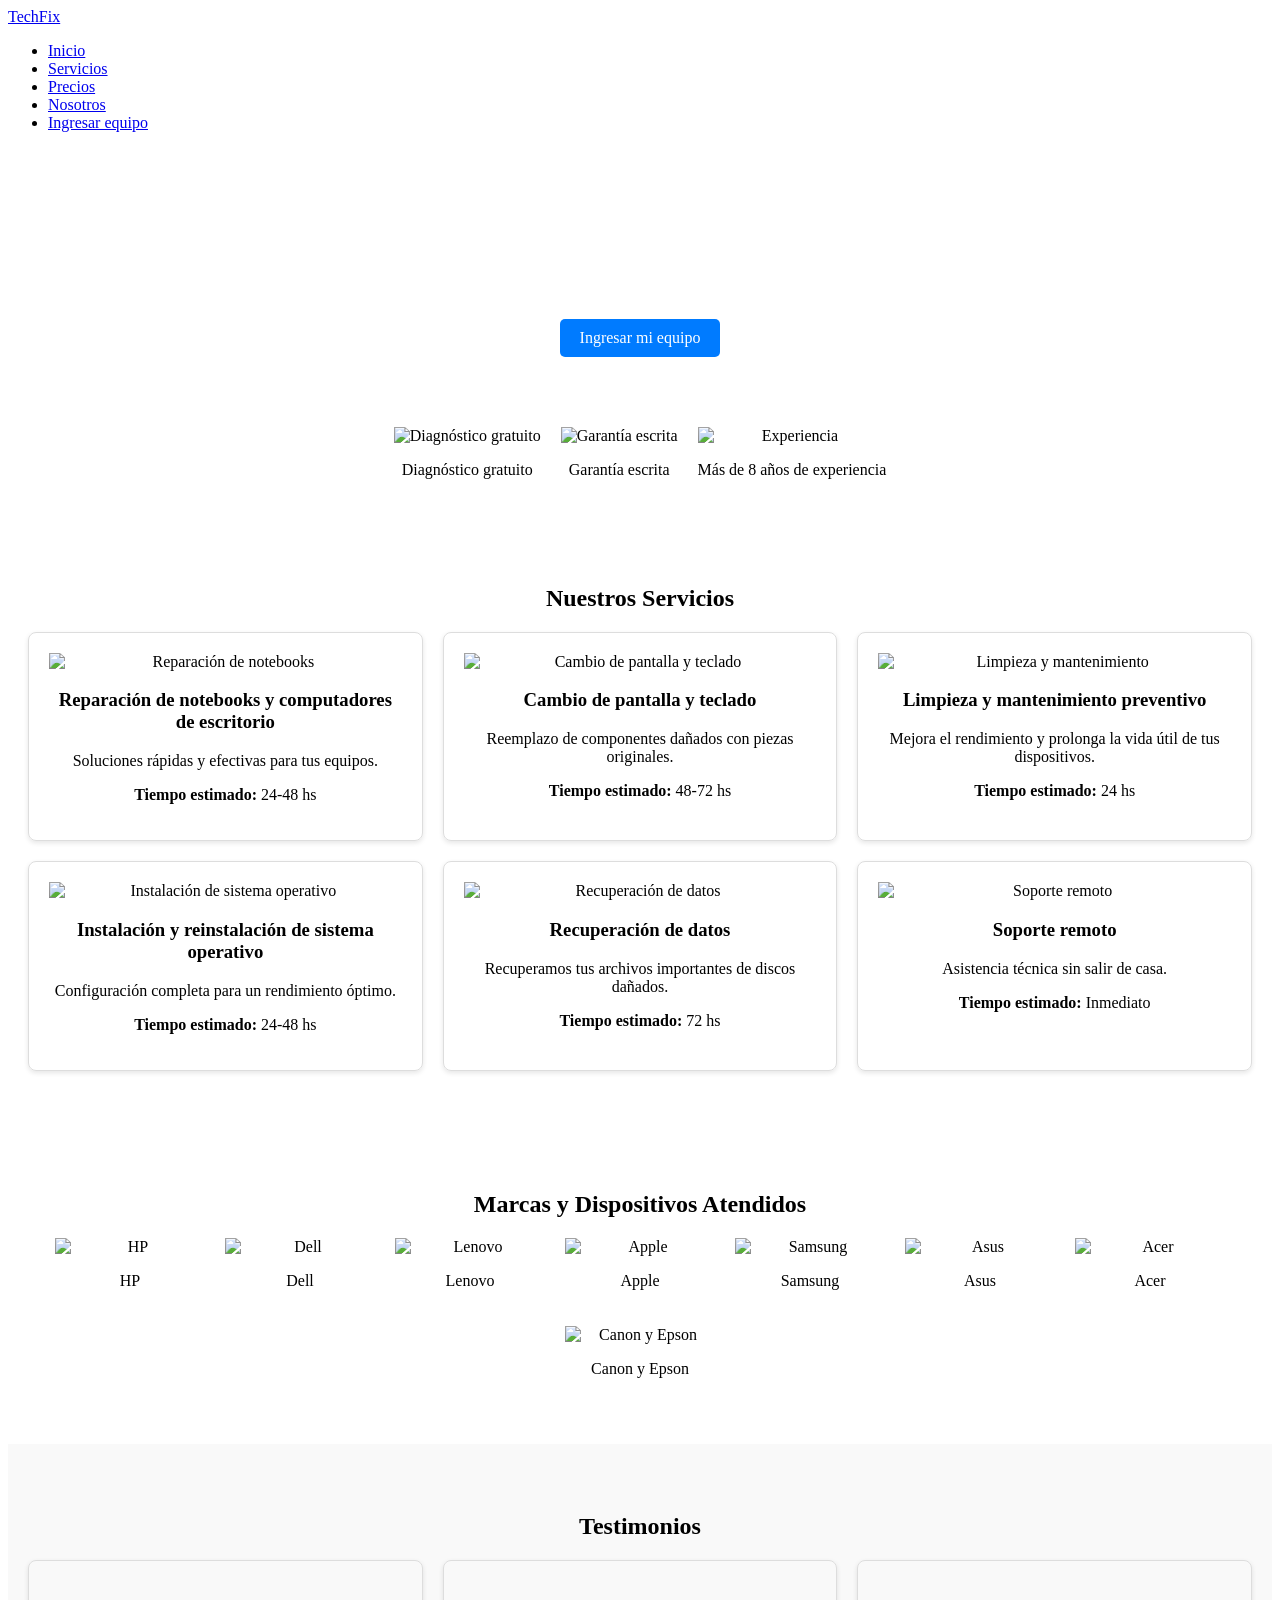
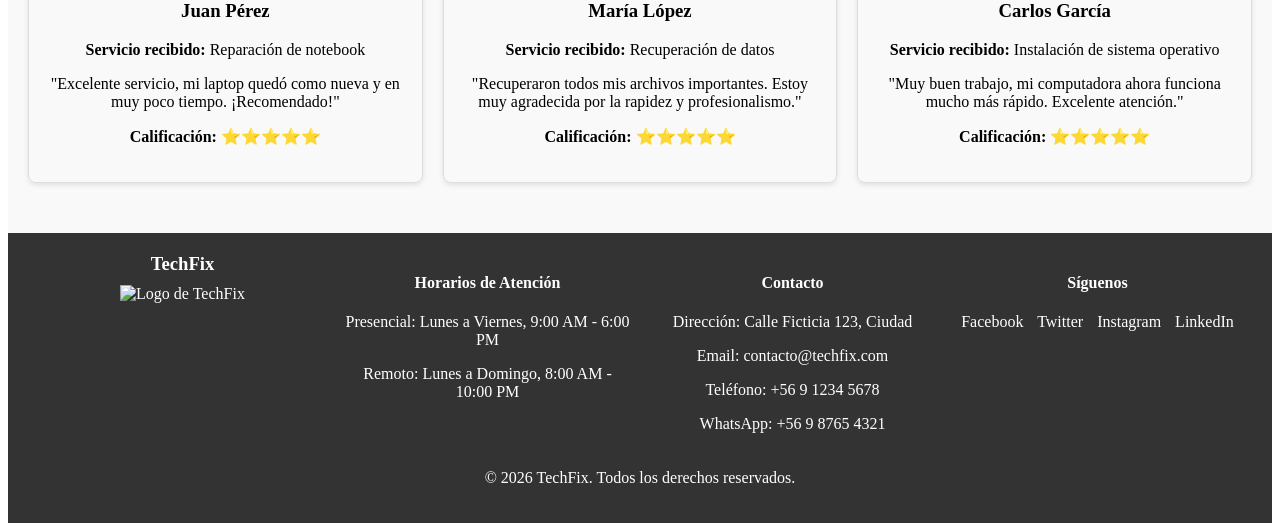
==== index.html @ 72986d1a "Etapa 1: estructura inicial del sitio web (falta style)" ====
<!DOCTYPE html>
<html lang="es">
<head>
    <meta charset="UTF-8">
    <meta name="viewport" content="width=device-width, initial-scale=1.0">
    <title>TechFix</title>
</head>
<body>
    <!-- Barra de navegación -->
    <nav>
        <div class="navbar">
            <!-- Logo o nombre del servicio técnico -->
            <div class="logo">
                <a href="#">TechFix</a>
            </div>
            <!-- Links de navegación -->
            <ul class="nav-links">
                <li><a href="#">Inicio</a></li>
                <li><a href="#">Servicios</a></li>
                <li><a href="#">Precios</a></li>
                <li><a href="#">Nosotros</a></li>
                <li><a href="ingreso.html">Ingresar equipo</a></li>
            </ul>
        </div>
    </nav>

    <!-- Sección Hero -->
    <section class="hero" style="background-image: url('https://compuservchile.cl/wp-content/uploads/2022/07/reparacion-de-computadores-laptop-notebook-026.jpg'); background-size: cover; background-position: center; color: white; text-align: center; padding: 50px 20px;">
        <div class="hero-content">
            <h1>TechFix</h1>
            <p>¡Confianza y rapidez en la reparación de tus dispositivos electrónicos!</p>
            <a href="ingreso.html" class="btn" style="display: inline-block; margin-top: 20px; padding: 10px 20px; background-color: #007BFF; color: white; text-decoration: none; border-radius: 5px;">Ingresar mi equipo</a>
        </div>
    </section>

    <!-- Indicadores de confianza -->
    <section class="trust-indicators" style="display: flex; justify-content: center; gap: 20px; padding: 20px; text-align: center;">
        <div class="indicator">
            <img src="https://via.placeholder.com/50" alt="Diagnóstico gratuito" style="display: block; margin: 0 auto;">
            <p>Diagnóstico gratuito</p>
        </div>
        <div class="indicator">
            <img src="https://via.placeholder.com/50" alt="Garantía escrita" style="display: block; margin: 0 auto;">
            <p>Garantía escrita</p>
        </div>
        <div class="indicator">
            <img src="https://via.placeholder.com/50" alt="Experiencia" style="display: block; margin: 0 auto;">
            <p>Más de 8 años de experiencia</p>
        </div>
    </section>

    <!-- Sección de Servicios -->
    <!-- Sección de Servicios -->
    <section class="services" style="padding: 50px 20px; text-align: center;">
    <h2>Nuestros Servicios</h2>
    <div class="services-container" style="display: grid; grid-template-columns: repeat(auto-fit, minmax(300px, 1fr)); gap: 20px; margin-top: 20px;">
        <!-- Tarjeta 1 -->
        <div class="service-card" style="border: 1px solid #ddd; border-radius: 8px; padding: 20px; box-shadow: 0 2px 5px rgba(0, 0, 0, 0.1);">
            <img src="https://via.placeholder.com/100" alt="Reparación de notebooks" style="display: block; margin: 0 auto 10px;">
            <h3>Reparación de notebooks y computadores de escritorio</h3>
            <p>Soluciones rápidas y efectivas para tus equipos.</p>
            <p><strong>Tiempo estimado:</strong> 24-48 hs</p>
        </div>
        <!-- Tarjeta 2 -->
        <div class="service-card" style="border: 1px solid #ddd; border-radius: 8px; padding: 20px; box-shadow: 0 2px 5px rgba(0, 0, 0, 0.1);">
            <img src="https://via.placeholder.com/100" alt="Cambio de pantalla y teclado" style="display: block; margin: 0 auto 10px;">
            <h3>Cambio de pantalla y teclado</h3>
            <p>Reemplazo de componentes dañados con piezas originales.</p>
            <p><strong>Tiempo estimado:</strong> 48-72 hs</p>
        </div>
        <!-- Tarjeta 3 -->
        <div class="service-card" style="border: 1px solid #ddd; border-radius: 8px; padding: 20px; box-shadow: 0 2px 5px rgba(0, 0, 0, 0.1);">
            <img src="https://via.placeholder.com/100" alt="Limpieza y mantenimiento" style="display: block; margin: 0 auto 10px;">
            <h3>Limpieza y mantenimiento preventivo</h3>
            <p>Mejora el rendimiento y prolonga la vida útil de tus dispositivos.</p>
            <p><strong>Tiempo estimado:</strong> 24 hs</p>
        </div>
        <!-- Tarjeta 4 -->
        <div class="service-card" style="border: 1px solid #ddd; border-radius: 8px; padding: 20px; box-shadow: 0 2px 5px rgba(0, 0, 0, 0.1);">
            <img src="https://via.placeholder.com/100" alt="Instalación de sistema operativo" style="display: block; margin: 0 auto 10px;">
            <h3>Instalación y reinstalación de sistema operativo</h3>
            <p>Configuración completa para un rendimiento óptimo.</p>
            <p><strong>Tiempo estimado:</strong> 24-48 hs</p>
        </div>
        <!-- Tarjeta 5 -->
        <div class="service-card" style="border: 1px solid #ddd; border-radius: 8px; padding: 20px; box-shadow: 0 2px 5px rgba(0, 0, 0, 0.1);">
            <img src="https://via.placeholder.com/100" alt="Recuperación de datos" style="display: block; margin: 0 auto 10px;">
            <h3>Recuperación de datos</h3>
            <p>Recuperamos tus archivos importantes de discos dañados.</p>
            <p><strong>Tiempo estimado:</strong> 72 hs</p>
        </div>
        <!-- Tarjeta 6 -->
        <div class="service-card" style="border: 1px solid #ddd; border-radius: 8px; padding: 20px; box-shadow: 0 2px 5px rgba(0, 0, 0, 0.1);">
            <img src="https://via.placeholder.com/100" alt="Soporte remoto" style="display: block; margin: 0 auto 10px;">
            <h3>Soporte remoto</h3>
            <p>Asistencia técnica sin salir de casa.</p>
            <p><strong>Tiempo estimado:</strong> Inmediato</p>
        </div>
    </div>
</section>

<!-- Sección de Marcas y Dispositivos Atendidos -->
<section class="brands" style="padding: 50px 20px; text-align: center;">
    <h2>Marcas y Dispositivos Atendidos</h2>
    <div class="brands-container" style="display: flex; flex-wrap: wrap; justify-content: center; gap: 20px; margin-top: 20px;">
        <!-- Marca 1 -->
        <div class="brand-item" style="text-align: center; width: 150px;">
            <img src="https://via.placeholder.com/100" alt="HP" style="display: block; margin: 0 auto;">
            <p>HP</p>
        </div>
        <!-- Marca 2 -->
        <div class="brand-item" style="text-align: center; width: 150px;">
            <img src="https://via.placeholder.com/100" alt="Dell" style="display: block; margin: 0 auto;">
            <p>Dell</p>
        </div>
        <!-- Marca 3 -->
        <div class="brand-item" style="text-align: center; width: 150px;">
            <img src="https://via.placeholder.com/100" alt="Lenovo" style="display: block; margin: 0 auto;">
            <p>Lenovo</p>
        </div>
        <!-- Marca 4 -->
        <div class="brand-item" style="text-align: center; width: 150px;">
            <img src="https://via.placeholder.com/100" alt="Apple" style="display: block; margin: 0 auto;">
            <p>Apple</p>
        </div>
        <!-- Marca 5 -->
        <div class="brand-item" style="text-align: center; width: 150px;">
            <img src="https://via.placeholder.com/100" alt="Samsung" style="display: block; margin: 0 auto;">
            <p>Samsung</p>
        </div>
        <!-- Marca 6 -->
        <div class="brand-item" style="text-align: center; width: 150px;">
            <img src="https://via.placeholder.com/100" alt="Asus" style="display: block; margin: 0 auto;">
            <p>Asus</p>
        </div>
        <!-- Marca 7 -->
        <div class="brand-item" style="text-align: center; width: 150px;">
            <img src="https://via.placeholder.com/100" alt="Acer" style="display: block; margin: 0 auto;">
            <p>Acer</p>
        </div>
        <!-- Marca 8 -->
        <div class="brand-item" style="text-align: center; width: 150px;">
            <img src="https://via.placeholder.com/100" alt="Canon y Epson" style="display: block; margin: 0 auto;">
            <p>Canon y Epson</p>
        </div>
    </div>
</section>

<!-- Sección de Testimonios -->
<section class="testimonials" style="padding: 50px 20px; text-align: center; background-color: #f9f9f9;">
    <h2>Testimonios</h2>
    <div class="testimonials-container" style="display: grid; grid-template-columns: repeat(auto-fit, minmax(300px, 1fr)); gap: 20px; margin-top: 20px;">
        <!-- Testimonio 1 -->
        <div class="testimonial-card" style="border: 1px solid #ddd; border-radius: 8px; padding: 20px; box-shadow: 0 2px 5px rgba(0, 0, 0, 0.1);">
            <h3>Juan Pérez</h3>
            <p><strong>Servicio recibido:</strong> Reparación de notebook</p>
            <p>"Excelente servicio, mi laptop quedó como nueva y en muy poco tiempo. ¡Recomendado!"</p>
            <p><strong>Calificación:</strong> ⭐⭐⭐⭐⭐</p>
        </div>
        <!-- Testimonio 2 -->
        <div class="testimonial-card" style="border: 1px solid #ddd; border-radius: 8px; padding: 20px; box-shadow: 0 2px 5px rgba(0, 0, 0, 0.1);">
            <h3>María López</h3>
            <p><strong>Servicio recibido:</strong> Recuperación de datos</p>
            <p>"Recuperaron todos mis archivos importantes. Estoy muy agradecida por la rapidez y profesionalismo."</p>
            <p><strong>Calificación:</strong> ⭐⭐⭐⭐⭐</p>
        </div>
        <!-- Testimonio 3 -->
        <div class="testimonial-card" style="border: 1px solid #ddd; border-radius: 8px; padding: 20px; box-shadow: 0 2px 5px rgba(0, 0, 0, 0.1);">
            <h3>Carlos García</h3>
            <p><strong>Servicio recibido:</strong> Instalación de sistema operativo</p>
            <p>"Muy buen trabajo, mi computadora ahora funciona mucho más rápido. Excelente atención."</p>
            <p><strong>Calificación:</strong> ⭐⭐⭐⭐⭐</p>
        </div>
    </div>
</section>

<!-- Footer -->
<footer style="background-color: #333; color: white; padding: 20px; text-align: center;">
    <div class="footer-content" style="max-width: 1200px; margin: 0 auto; display: flex; flex-wrap: wrap; justify-content: space-between; gap: 20px;">
        <!-- Nombre y logo -->
        <div class="footer-logo" style="flex: 1; min-width: 200px;">
            <h3 style="margin: 0;">TechFix</h3>
            <img src="https://via.placeholder.com/100" alt="Logo de TechFix" style="margin-top: 10px;">
        </div>
        <!-- Horarios -->
        <div class="footer-hours" style="flex: 1; min-width: 200px;">
            <h4>Horarios de Atención</h4>
            <p>Presencial: Lunes a Viernes, 9:00 AM - 6:00 PM</p>
            <p>Remoto: Lunes a Domingo, 8:00 AM - 10:00 PM</p>
        </div>
        <!-- Contacto -->
        <div class="footer-contact" style="flex: 1; min-width: 200px;">
            <h4>Contacto</h4>
            <p>Dirección: Calle Ficticia 123, Ciudad</p>
            <p>Email: contacto@techfix.com</p>
            <p>Teléfono: +56 9 1234 5678</p>
            <p>WhatsApp: +56 9 8765 4321</p>
        </div>
        <!-- Redes sociales -->
        <div class="footer-social" style="flex: 1; min-width: 200px;">
            <h4>Síguenos</h4>
            <a href="#" style="color: white; text-decoration: none; margin-right: 10px;">Facebook</a>
            <a href="#" style="color: white; text-decoration: none; margin-right: 10px;">Twitter</a>
            <a href="#" style="color: white; text-decoration: none; margin-right: 10px;">Instagram</a>
            <a href="#" style="color: white; text-decoration: none;">LinkedIn</a>
        </div>
    </div>
    <!-- Copyright -->
    <div class="footer-copyright" style="margin-top: 20px;">
        <p>&copy; 2026 TechFix. Todos los derechos reservados.</p>
    </div>
</footer>
</body>
</html>
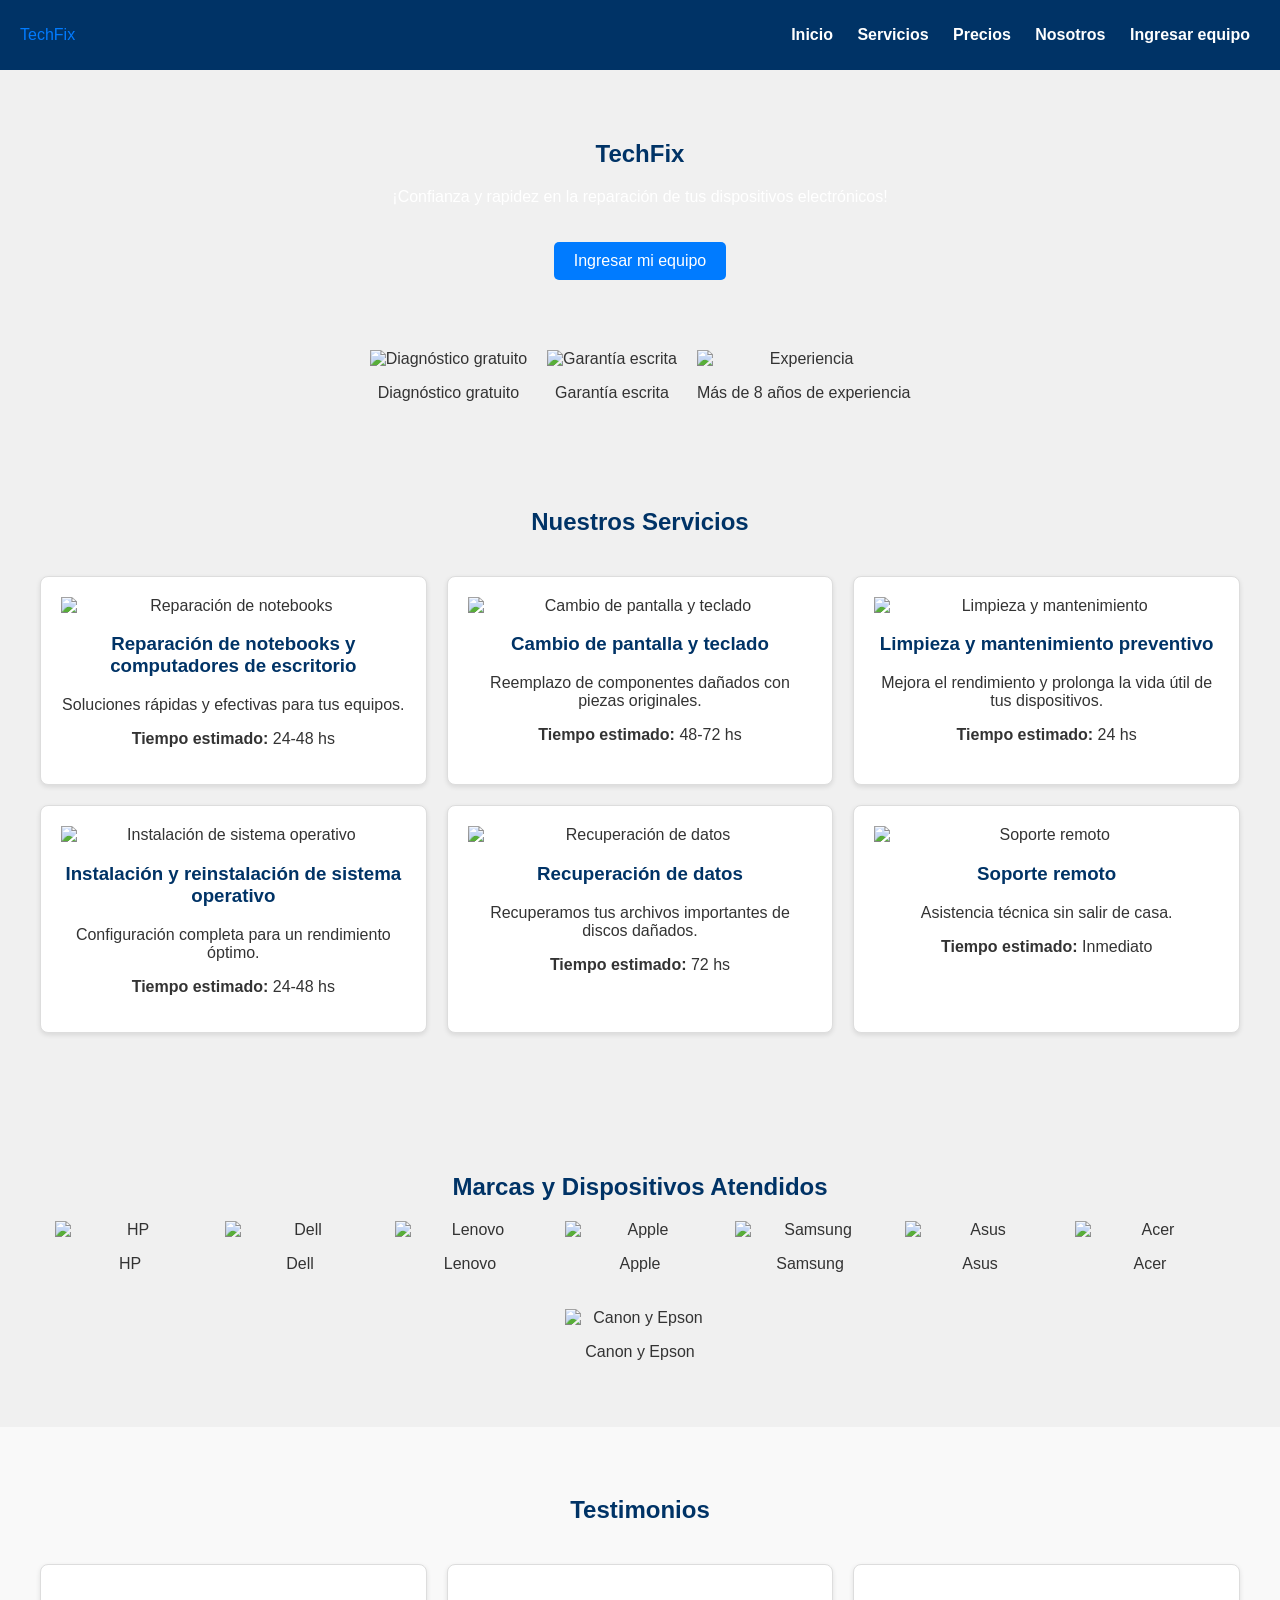
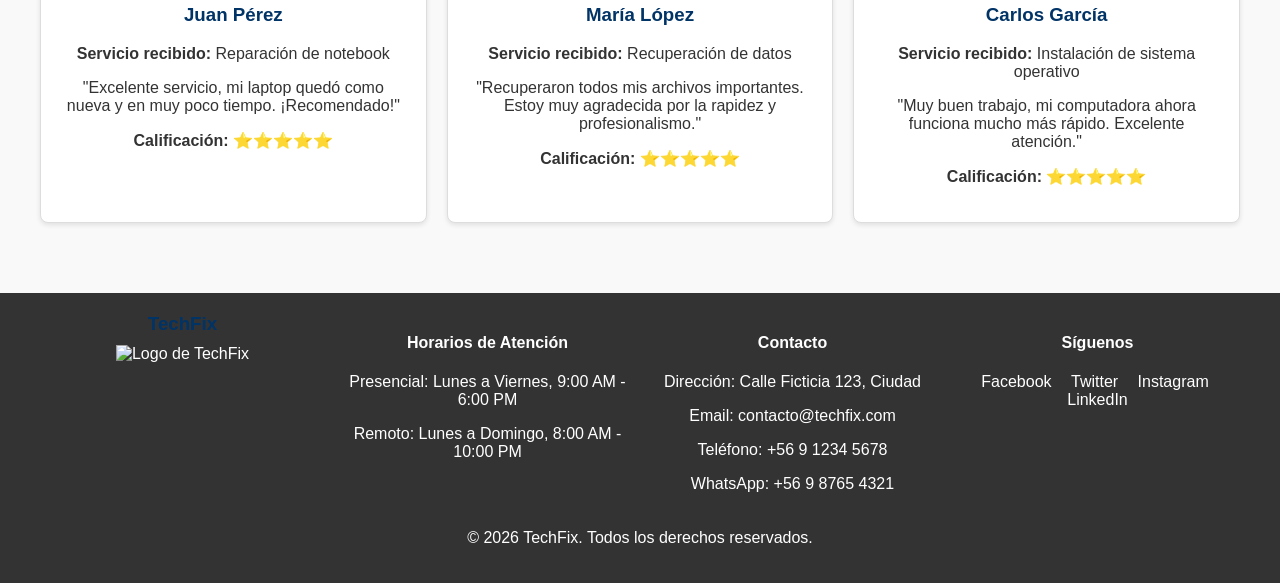
==== commit e9eaf769: "Etapa 1: Aplicacion de los estilos para la pagina web" ====
--- a/index.html
+++ b/index.html
@@ -1,6 +1,10 @@
 <!DOCTYPE html>
 <html lang="es">
 <head>
+    <meta charset="UTF-8">
+    <meta name="viewport" content="width=device-width, initial-scale=1.0">
+    <title>TechFix</title>
+    <link rel="stylesheet" href="style.css">
     <meta charset="UTF-8">
     <meta name="viewport" content="width=device-width, initial-scale=1.0">
     <title>TechFix</title>
--- a/style.css
+++ b/style.css
@@ -0,0 +1,159 @@
+/* Variables de colores */
+:root {
+    --color-primario: #003366; /* Azul oscuro */
+    --color-secundario: #f0f0f0; /* Gris claro */
+    --color-acento: #007BFF; /* Azul brillante */
+    --color-texto: #333; /* Gris oscuro */
+    --color-blanco: #ffffff;
+}
+
+/* Tipografías */
+@import url('https://fonts.googleapis.com/css2?family=Roboto:wght@400;700&family=Montserrat:wght@600&display=swap');
+
+body {
+    font-family: 'Roboto', sans-serif;
+    color: var(--color-texto);
+    margin: 0;
+    padding: 0;
+    background-color: var(--color-secundario);
+}
+
+h1, h2, h3 {
+    font-family: 'Montserrat', sans-serif;
+    color: var(--color-primario);
+}
+
+a {
+    text-decoration: none;
+    color: var(--color-acento);
+}
+
+/* Navbar */
+.navbar {
+    display: flex;
+    justify-content: space-between;
+    align-items: center;
+    padding: 10px 20px;
+    background-color: var(--color-primario);
+    color: var(--color-blanco);
+}
+
+.nav-links li {
+    display: inline;
+    margin: 0 10px;
+}
+
+.nav-links a {
+    color: var(--color-blanco);
+    font-weight: bold;
+}
+
+/* Hero Section */
+.hero {
+    text-align: center;
+    padding: 50px 20px;
+    color: var(--color-blanco);
+    background-size: cover;
+    background-position: center;
+}
+
+.hero .btn {
+    background-color: var(--color-acento);
+    padding: 10px 20px;
+    border-radius: 5px;
+    color: var(--color-blanco);
+    transition: background-color 0.3s ease;
+}
+
+.hero .btn:hover {
+    background-color: var(--color-primario);
+}
+
+/* Servicios */
+.services-container {
+    display: grid;
+    grid-template-columns: repeat(auto-fit, minmax(300px, 1fr));
+    gap: 20px;
+    padding: 20px;
+}
+
+.service-card {
+    background-color: var(--color-blanco);
+    border: 1px solid var(--color-secundario);
+    border-radius: 8px;
+    box-shadow: 0 2px 5px rgba(0, 0, 0, 0.1);
+    transition: transform 0.3s ease, box-shadow 0.3s ease;
+}
+
+.service-card:hover {
+    transform: translateY(-5px);
+    box-shadow: 0 4px 10px rgba(0, 0, 0, 0.2);
+}
+
+/* Tabla de precios */
+.table-prices {
+    width: 100%;
+    border-collapse: collapse;
+    margin: 20px 0;
+}
+
+.table-prices th {
+    background-color: var(--color-primario);
+    color: var(--color-blanco);
+    padding: 10px;
+}
+
+.table-prices td {
+    padding: 10px;
+    text-align: center;
+    border: 1px solid var(--color-secundario);
+}
+
+.table-prices tr:nth-child(even) {
+    background-color: var(--color-secundario);
+}
+
+/* Testimonios */
+.testimonials-container {
+    display: grid;
+    grid-template-columns: repeat(auto-fit, minmax(300px, 1fr));
+    gap: 20px;
+    padding: 20px;
+}
+
+.testimonial-card {
+    background-color: var(--color-blanco);
+    border: 1px solid var(--color-secundario);
+    border-radius: 8px;
+    padding: 20px;
+    box-shadow: 0 2px 5px rgba(0, 0, 0, 0.1);
+}
+
+/* Footer */
+footer {
+    background-color: var(--color-primario);
+    color: var(--color-blanco);
+    padding: 20px;
+    text-align: center;
+}
+
+footer a {
+    color: var(--color-acento);
+    margin: 0 5px;
+}
+
+/* Responsivo */
+@media (max-width: 768px) {
+    .navbar {
+        flex-direction: column;
+    }
+
+    .services-container, .testimonials-container {
+        grid-template-columns: 1fr;
+    }
+
+    .table-prices {
+        display: block;
+        overflow-x: auto;
+    }
+}
